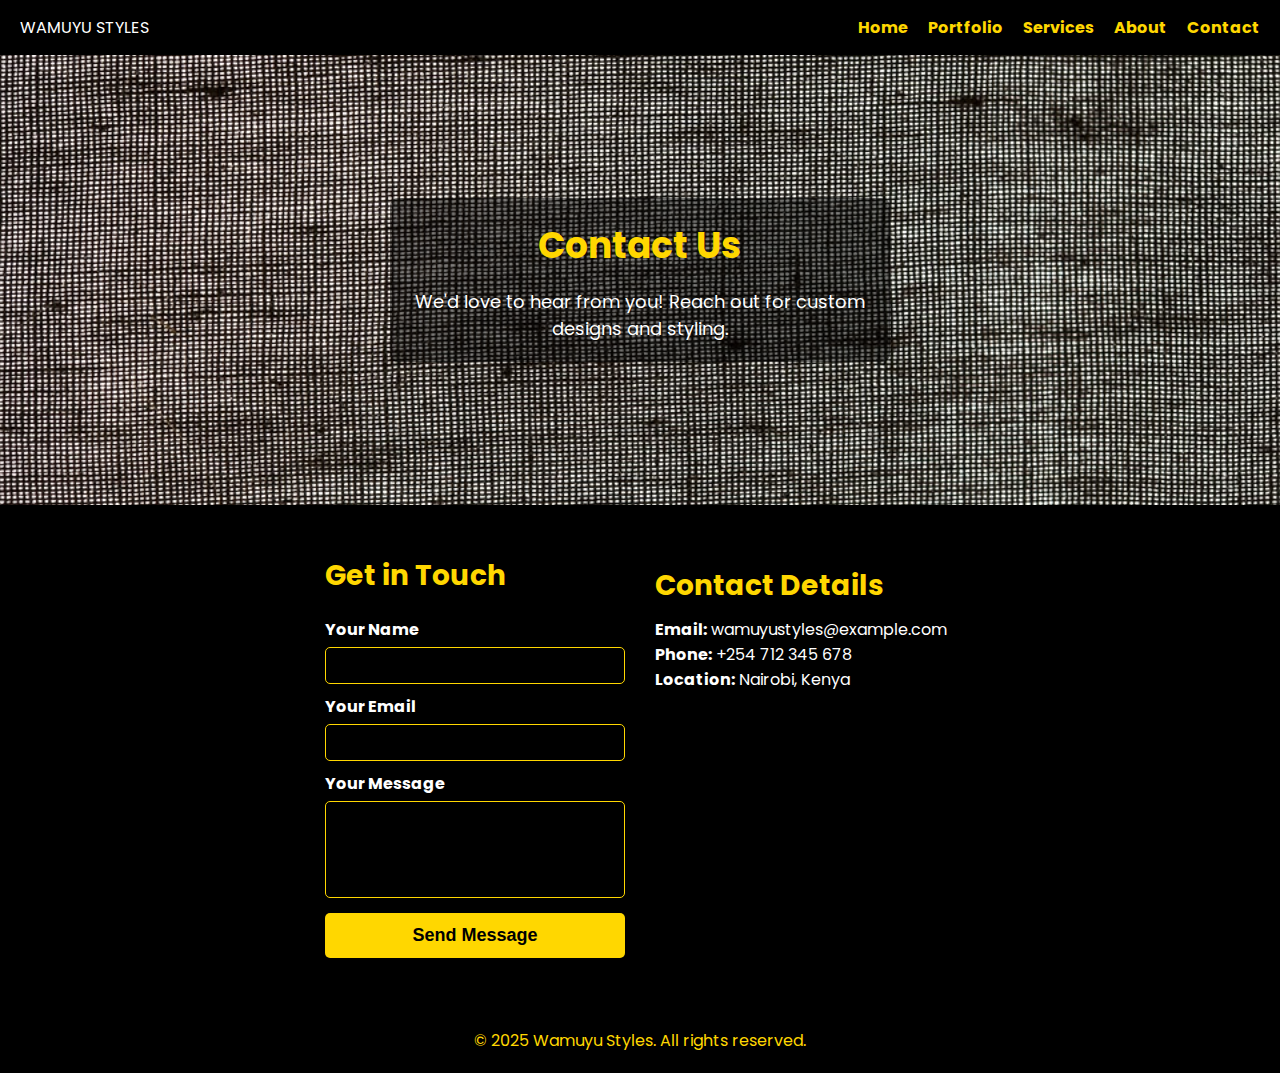
==== contact.html @ 9370cafc "Initial commit" ====
<!DOCTYPE html>
<html lang="en">
<head>
    <meta charset="UTF-8">
    <meta name="viewport" content="width=device-width, initial-scale=1.0">
    <title>Contact - Wamuyu Styles</title>
    <link rel="stylesheet" href="static/css/styles.css">
</head>
<body>

    <!-- Navigation Bar -->
    <nav class="navbar">
        <div class="logo">WAMUYU STYLES</div>
        <button class="menu-toggle" onclick="toggleMenu()">☰</button>
        <ul class="nav-links">
            <li><a href="index.html">Home</a></li>
            <li><a href="portfolio.html">Portfolio</a></li>
            <li><a href="services.html">Services</a></li>
            <li><a href="about.html">About</a></li>
            <li><a href="contact.html" class="active">Contact</a></li>
        </ul>
    </nav>

    <!-- Hero Section -->
    <section class="hero contact-hero">
        <div class="hero-content">
            <h1>Contact Us</h1>
            <p>We'd love to hear from you! Reach out for custom designs and styling.</p>
        </div>
    </section>

    <!-- Contact Section -->
    <section class="contact">
        <div class="contact-container">
            <div class="contact-form">
                <h2>Get in Touch</h2>
                <form action="https://formspree.io/f/xpwqkjjg" method="POST">
                    <label for="name">Your Name</label>
                    <input type="text" id="name" name="name" required>
                    
                    <label for="email">Your Email</label>
                    <input type="email" id="email" name="email" required>
                
                    <label for="message">Your Message</label>
                    <textarea id="message" name="message" rows="5" required></textarea>
                
                    <button type="submit" class="cta-button">Send Message</button>
                </form>
                
            </div>

            <div class="contact-info">
                <h2>Contact Details</h2>
                <p><strong>Email:</strong> wamuyustyles@example.com</p>
                <p><strong>Phone:</strong> +254 712 345 678</p>
                <p><strong>Location:</strong> Nairobi, Kenya</p>

                <!-- Google Map -->
                <div class="map">
                    <iframe 
                        src="https://www.google.com/maps/embed?pb=!1m18!1m12!1m3!1d15955.164597352839!2d36.8219462!3d-1.2920654!2m3!1f0!2f0!3f0!3m2!1i1024!2i768!4f13.1!3m3!1m2!1s0x182f10a3db9fbb13%3A0x503c3a3b27a7a746!2sNairobi!5e0!3m2!1sen!2ske!4v1700000000000"
                        width="100%" height="250" style="border:0;" allowfullscreen="" loading="lazy">
                    </iframe>
                </div>
            </div>
        </div>
    </section>

    <!-- Footer -->
    <footer class="footer">
        <div class="footer-content">
            <p>&copy; 2025 Wamuyu Styles. All rights reserved.</p>
        </div>
    </footer>

    <script src="static/js/script.js"></script>
</body>
</html>
---- static/css/styles.css ----
/* Import Google Fonts */
@import url('https://fonts.googleapis.com/css2?family=Playfair+Display:wght@400;700&family=Poppins:wght@300;500;700&display=swap');

* {
    margin: 0;
    padding: 0;
    box-sizing: border-box;
}

body {
    font-family: 'Poppins', sans-serif;
    background-color: #111;
    color: #fff;
}

.container {
    width: 90%;
    max-width: 1200px;
    margin: auto;
}

/* Navigation Bar */
.navbar {
    display: flex;
    justify-content: space-between;
    align-items: center;
    padding: 15px 20px;
    background: black;
    position: sticky;
    top: 0;
    z-index: 1000;
}

.navbar .logo img {
    width: 150px;
}

.navbar ul {
    list-style: none;
    display: flex;
    gap: 20px;
}

.navbar ul li {
    display: inline;
}

.navbar ul li a {
    text-decoration: none;
    color: gold;
    font-weight: bold;
    transition: 0.3s;
}

.navbar ul li a:hover {
    color: white;
}

/* Elegant Branding for "Wamuyu Styles" */
.brand-name {
    font-family: 'Playfair Display', serif;
    font-size: 25px;
    font-weight: bold;
    color: gold;
    letter-spacing: 1.5px;
    text-transform: uppercase;
}



/* Mobile Navigation - Toggle Button */
.menu-toggle {
    display: none;
    font-size: 30px;
    color: gold;
    cursor: pointer;
    background: none;
    border: none;
    position: absolute;
    top: 15px;
    right: 20px; /* Moves the button to the top right */
}


/* Navbar for Mobile */
@media (max-width: 768px) {
    .navbar {
        flex-direction: column;
        align-items: center;
    }

    .navbar ul {
        display: none; /* Hide menu initially */
        flex-direction: column;
        width: 100%;
        background: black;
        position: absolute;
        top: 60px;
        left: 0;
        text-align: center;
        padding: 10px 0;
    }

    .navbar ul.active {
        display: flex; /* Show menu when active */
    }

    .menu-toggle {
        display: block;
    }
}

/* Hero Section with Background Image */
.hero {
    position: relative;
    width: 100%;
    height: 90vh;
    background: url('../images/hero-home.jpg') no-repeat center center/cover; 
    display: flex;
    justify-content: center;
    align-items: center;
    text-align: center;
}

/* Hero Content */
.hero-content {
    background: rgba(0, 0, 0, 0.5); /* Semi-transparent dark background */
    padding: 30px 40px;
    border-radius: 10px;
    color: white;
    max-width: 500px;
}

/* Hero Heading */
.hero-content h1 {
    font-size: 36px;
    font-weight: bold;
    margin-bottom: 15px;
    color: gold;
}

/* Hashtag Styling */
.hero-content .hashtag {
    font-size: 18px;
    font-weight: bold;
    color: #f1c40f;
    margin-bottom: 20px;
    display: block;
}

/* CTA Button */
.cta-button {
    display: inline-block;
    padding: 12px 25px;
    font-size: 18px;
    font-weight: bold;
    color: black;
    background-color: gold;
    text-decoration: none;
    border-radius: 5px;
    transition: 0.3s ease-in-out;
}

.cta-button:hover {
    background-color: white;
    color: black;
    transform: scale(1.05);
}



.featured h2 {
    font-size: 36px;
    color: gold;
    margin-bottom: 20px;
}

.featured-images {
    display: flex;
    justify-content: center;
    flex-wrap: wrap;
    gap: 20px;
}

.featured-images img {
    width: 300px;
    height: 400px;
    object-fit: cover;
    border-radius: 10px;
    transition: 0.3s;
}

.featured-images img:hover {
    transform: scale(1.05);
}

/* Footer */
.footer {
    text-align: center;
    padding: 20px;
    background: black;
    color: gold;
    margin-top: auto;
}

/* End of styling for index.html */

/* Start of styling for portfolio.html */
/* Hero Section for Portfolio */
.portfolio-hero {
    background: url('../images/portfolio-hero.jpg') no-repeat center center/cover;
    height: 50vh;
    display: flex;
    justify-content: center;
    align-items: center;
    text-align: center;
}

.portfolio-hero .hero-content {
    background: rgba(0, 0, 0, 0.5);
    padding: 20px;
    border-radius: 8px;
    color: white;
}

.portfolio-hero h1 {
    font-size: 36px;
    font-weight: bold;
    color: gold;
}

.portfolio-hero p {
    font-size: 18px;
}

/* Portfolio Gallery */
.portfolio-gallery {
    display: grid;
    grid-template-columns: repeat(auto-fit, minmax(250px, 1fr));
    gap: 20px;
    padding: 40px;
}

.portfolio-item img {
    width: 100%;
    height: auto;
    border-radius: 10px;
    transition: transform 0.3s ease-in-out;
}

.portfolio-item img:hover {
    transform: scale(1.05);
}

/* End of styling for portfolio.html */

/* Start of styling for services.html */
/* Hero Section for Services */
.services-hero {
    background: url('../images/services-hero.jpg') no-repeat center center/cover;
    height: 50vh;
    display: flex;
    justify-content: center;
    align-items: center;
    text-align: center;
}

.services-hero .hero-content {
    background: rgba(0, 0, 0, 0.5);
    padding: 20px;
    border-radius: 8px;
    color: white;
}

.services-hero h1 {
    font-size: 36px;
    font-weight: bold;
    color: gold;
}

.services-hero p {
    font-size: 18px;
}

/* Services Section */
.services {
    display: grid;
    grid-template-columns: repeat(auto-fit, minmax(250px, 1fr));
    gap: 20px;
    padding: 40px;
    text-align: center;
}

.service-card {
    background: rgba(0, 0, 0, 0.8);
    color: white;
    padding: 20px;
    border-radius: 10px;
    transition: transform 0.3s ease-in-out;
}

.service-card:hover {
    transform: scale(1.05);
}

.service-card img {
    width: 100%;
    height: auto;
    border-radius: 10px;
}

.service-card h2 {
    color: gold;
    margin: 15px 0;
}

/* Call to Action Section */
.cta {
    background: black;
    color: white;
    text-align: center;
    padding: 40px;
    margin-top: 20px;
}

.cta h2 {
    color: gold;
    font-size: 28px;
}

.cta p {
    font-size: 18px;
    margin: 10px 0;
}

.cta-button {
    background: gold;
    color: black;
    padding: 12px 25px;
    text-decoration: none;
    font-weight: bold;
    border-radius: 5px;
    display: inline-block;
    margin-top: 15px;
    transition: background 0.3s ease-in-out;
}

.cta-button:hover {
    background: white;
}

/* End of styling for services.html */

/* Start of styling for About.html */
/* Hero Section for About */
.about-hero {
    background: url('../images/about-hero.jpg') no-repeat center center/cover;
    height: 50vh;
    display: flex;
    justify-content: center;
    align-items: center;
    text-align: center;
}

.about-hero .hero-content {
    background: rgba(0, 0, 0, 0.5);
    padding: 20px;
    border-radius: 8px;
    color: white;
}

.about-hero h1 {
    font-size: 36px;
    font-weight: bold;
    color: gold;
}

.about-hero p {
    font-size: 18px;
}

/* About Section */
.about {
    display: flex;
    justify-content: center;
    align-items: center;
    padding: 50px;
    background: black;
    color: white;
}

.about-container {
    display: flex;
    flex-wrap: wrap;
    max-width: 1200px;
    gap: 30px;
    align-items: center;
}

.about-image img {
    width: 100%;
    max-width: 400px;
    border-radius: 10px;
}

.about-text {
    flex: 1;
}

.about-text h2 {
    color: gold;
    font-size: 28px;
    margin-bottom: 10px;
}

.about-text p {
    font-size: 18px;
    line-height: 1.6;
    margin-bottom: 15px;
}

/* Call to Action Button */
.cta-button {
    background: gold;
    color: black;
    padding: 12px 25px;
    text-decoration: none;
    font-weight: bold;
    border-radius: 5px;
    display: inline-block;
    margin-top: 15px;
    transition: background 0.3s ease-in-out;
}

.cta-button:hover {
    background: white;
}

/* End of styling for About.html */

/* Start of styling for contact.html */
/* Hero Section for Contact */
.contact-hero {
    background: url('../images/contact-hero.jpg') no-repeat center center/cover;
    height: 50vh;
    display: flex;
    justify-content: center;
    align-items: center;
    text-align: center;
}

.contact-hero .hero-content {
    background: rgba(0, 0, 0, 0.5);
    padding: 20px;
    border-radius: 8px;
    color: white;
}

.contact-hero h1 {
    font-size: 36px;
    font-weight: bold;
    color: gold;
}

.contact-hero p {
    font-size: 18px;
}

/* Contact Section */
.contact {
    display: flex;
    justify-content: center;
    align-items: center;
    padding: 50px;
    background: black;
    color: white;
}

.contact-container {
    display: flex;
    flex-wrap: wrap;
    max-width: 1200px;
    gap: 30px;
    align-items: center;
}

.contact-form, .contact-info {
    flex: 1;
    min-width: 300px;
}

.contact-form h2, .contact-info h2 {
    color: gold;
    font-size: 28px;
    margin-bottom: 10px;
}

.contact-form form {
    display: flex;
    flex-direction: column;
}

.contact-form label {
    margin-top: 10px;
    font-weight: bold;
}

.contact-form input, .contact-form textarea {
    width: 100%;
    padding: 10px;
    margin-top: 5px;
    border: 1px solid gold;
    border-radius: 5px;
    background: black;
    color: white;
}

.contact-form textarea {
    resize: none;
}

.contact-form .cta-button {
    margin-top: 15px;
    background: gold;
    color: black;
    padding: 12px 25px;
    text-decoration: none;
    font-weight: bold;
    border-radius: 5px;
    border: none;
    cursor: pointer;
    transition: background 0.3s ease-in-out;
}

.contact-form .cta-button:hover {
    background: white;
}

.map iframe {
    width: 100%;
    border-radius: 5px;
}

/* End of styling for contact.html */
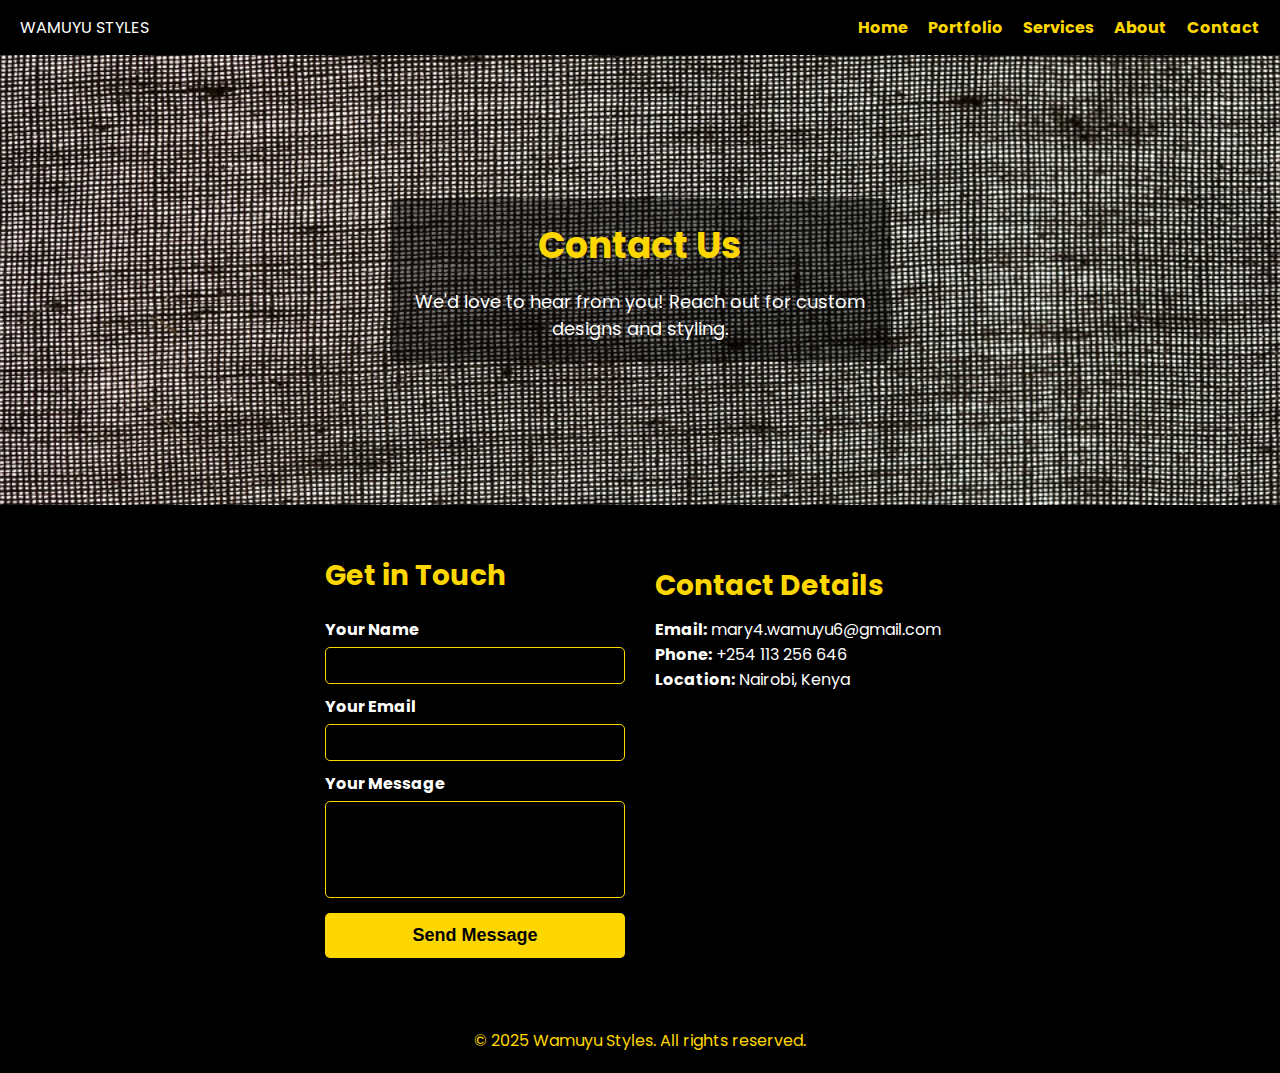
==== commit 96e6d17b: "Update contact.html" ====
--- a/contact.html
+++ b/contact.html
@@ -51,8 +51,8 @@
 
             <div class="contact-info">
                 <h2>Contact Details</h2>
-                <p><strong>Email:</strong> wamuyustyles@example.com</p>
-                <p><strong>Phone:</strong> +254 712 345 678</p>
+                <p><strong>Email:</strong> mary4.wamuyu6@gmail.com</p>
+                <p><strong>Phone:</strong> +254 113 256 646</p>
                 <p><strong>Location:</strong> Nairobi, Kenya</p>
 
                 <!-- Google Map -->
